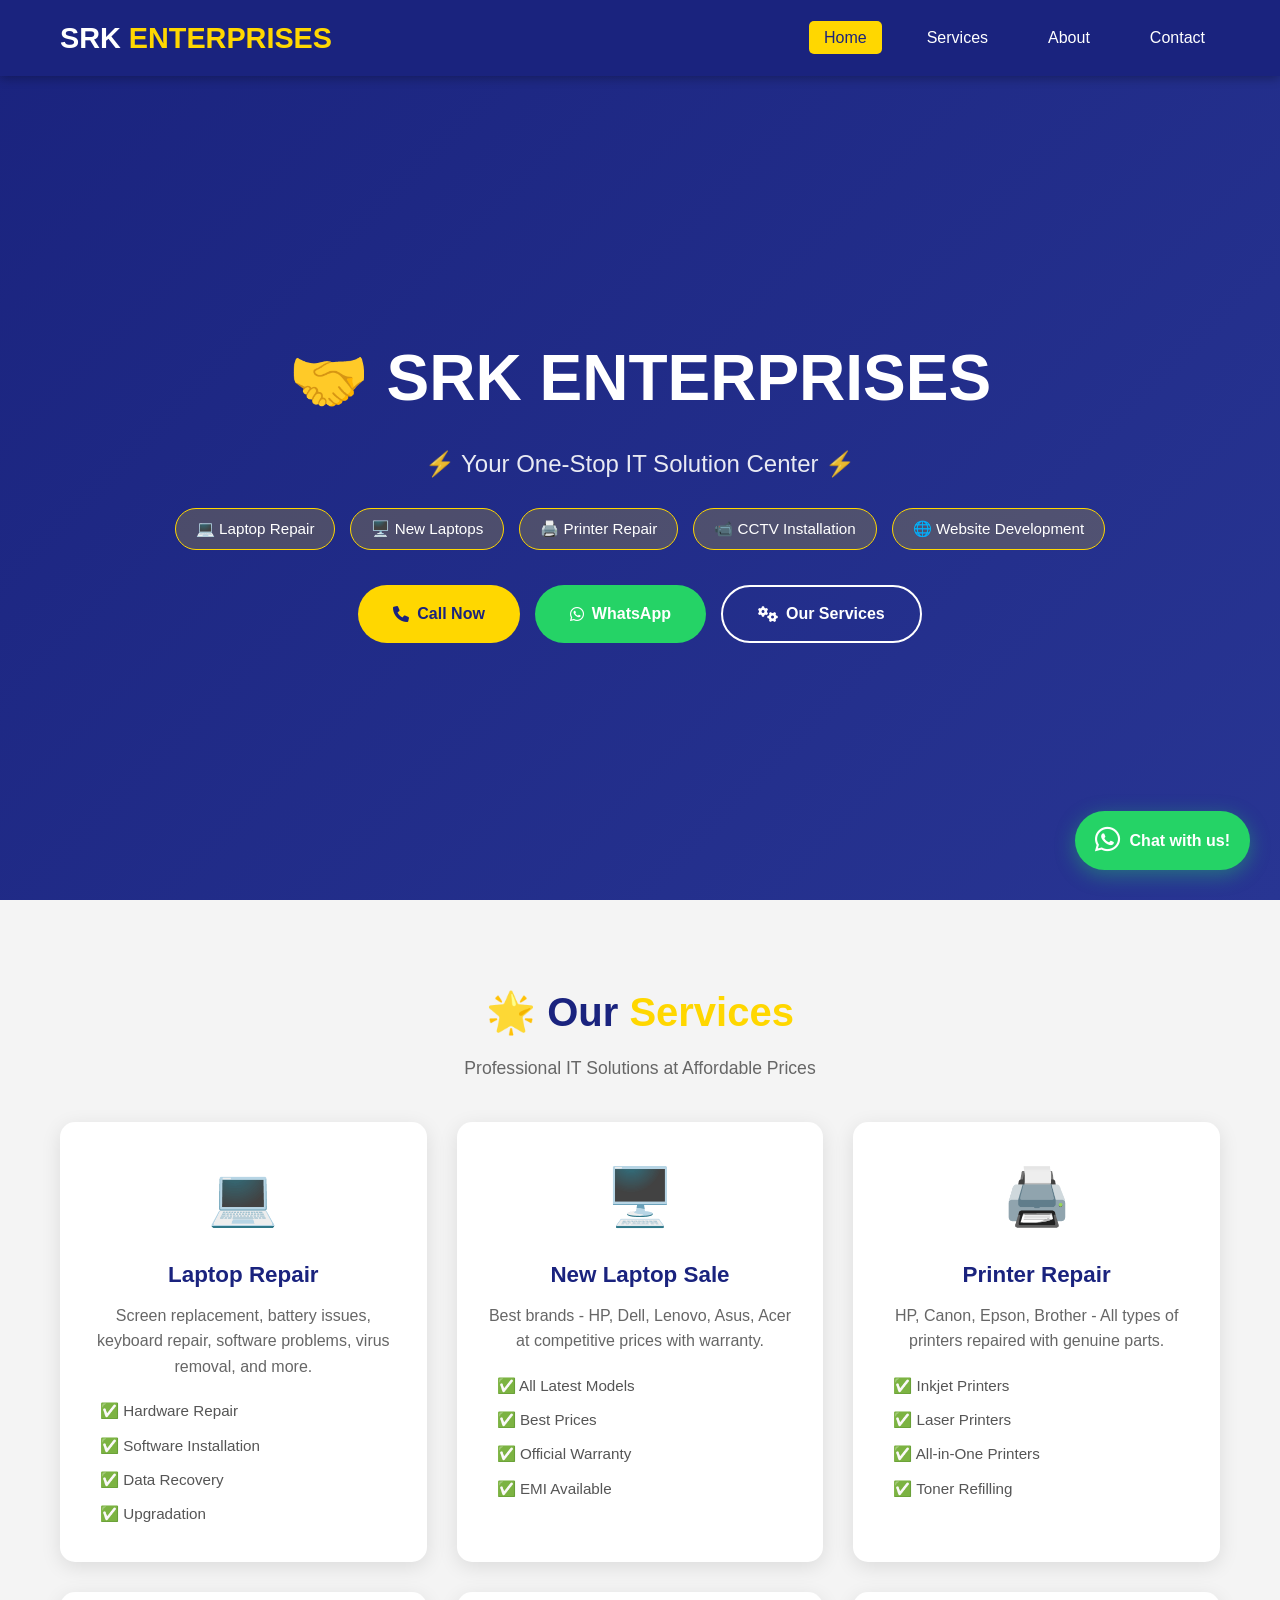
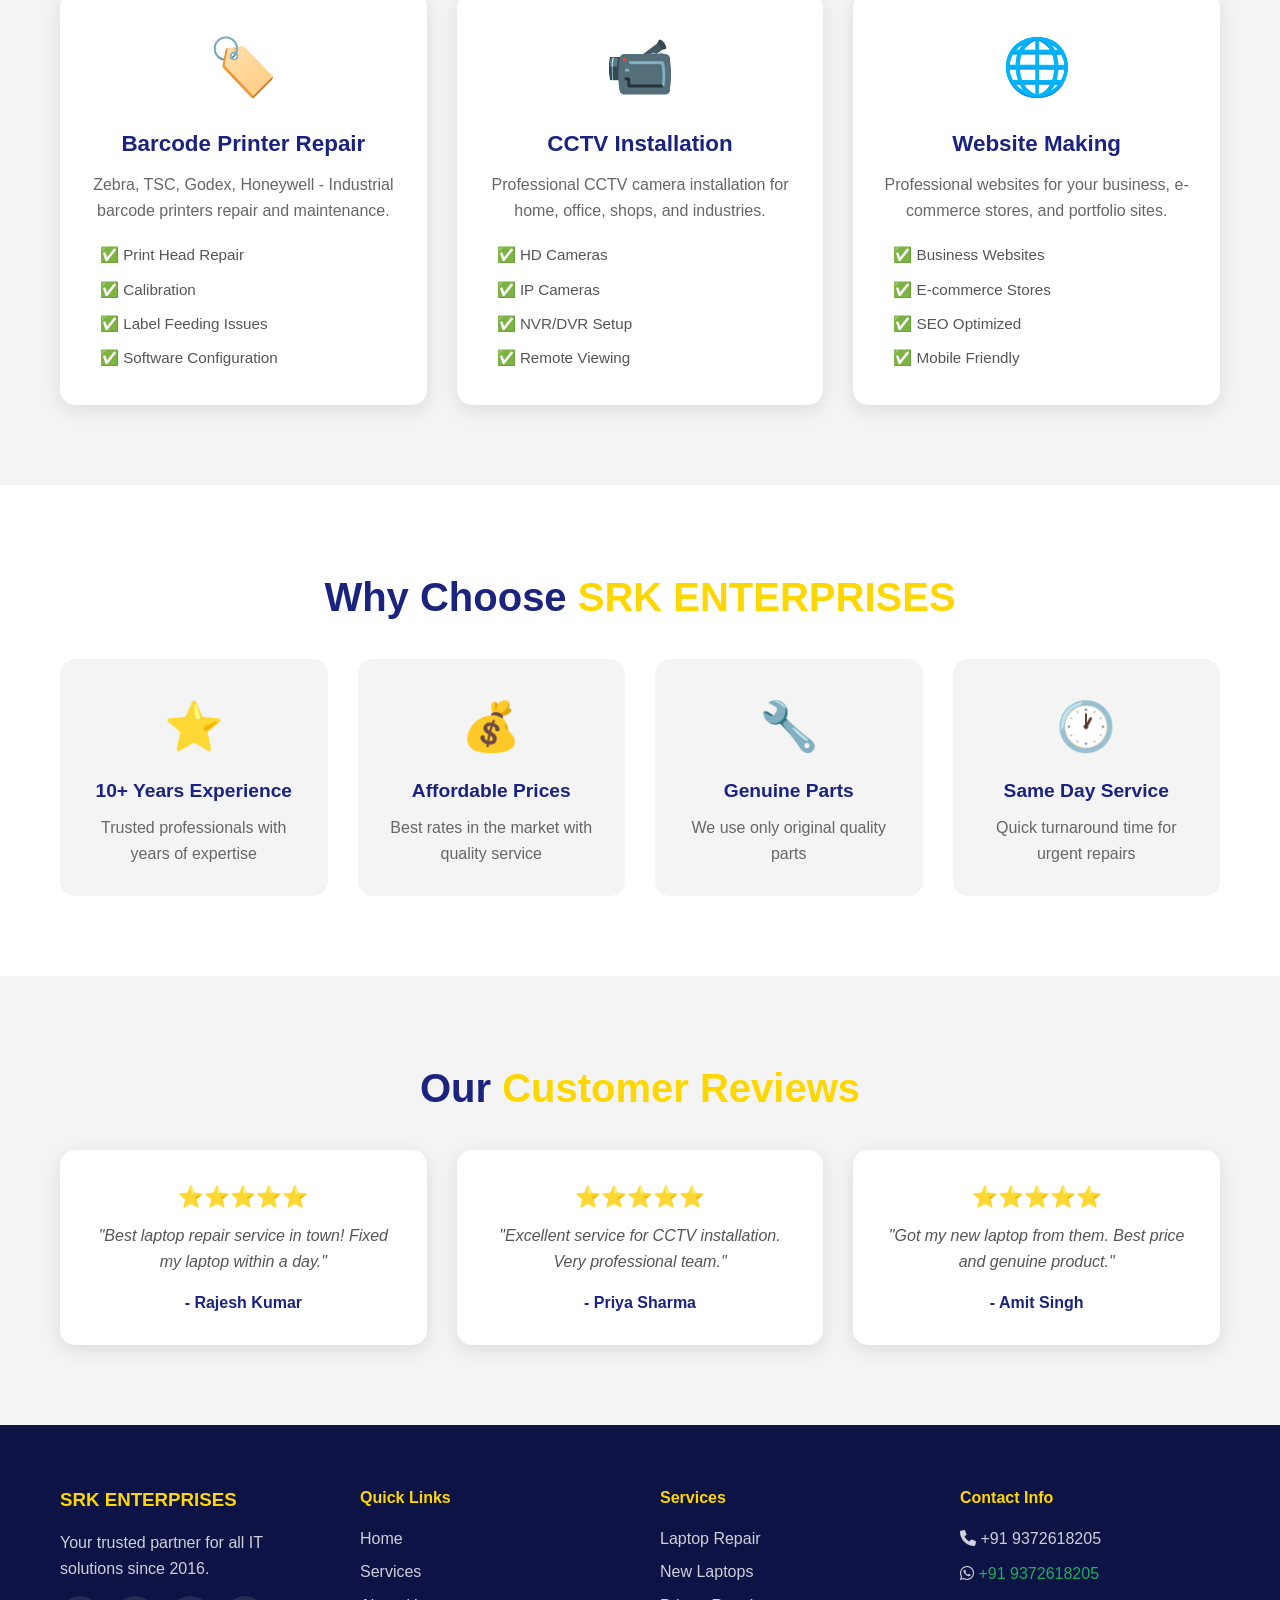
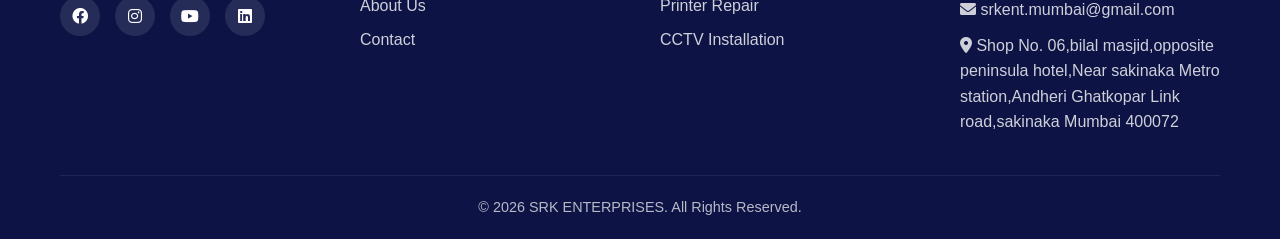
==== index.html @ c6336d5e "/doc" ====
<!DOCTYPE html>
<html lang="hi">
<head>
    <meta charset="UTF-8">
    <meta name="viewport" content="width=device-width, initial-scale=1.0">
    <title>SRK ENTERPRISES - Laptop Repair & IT Solutions</title>
    <link rel="stylesheet" href="css/style.css">
    <link rel="stylesheet" href="https://cdnjs.cloudflare.com/ajax/libs/font-awesome/6.0.0/css/all.min.css">
</head>
<body>
    <header>
        <nav class="navbar">
            <div class="container">
                <div class="nav-brand">
                    <h1>SRK <span>ENTERPRISES</span></h1>
                </div>
                <ul class="nav-menu">
                    <li><a href="index.html" class="active">Home</a></li>
                    <li><a href="services.html">Services</a></li>
                    <li><a href="about.html">About</a></li>
                    <li><a href="contact.html">Contact</a></li>
                </ul>
                <div class="hamburger">
                    <span></span>
                    <span></span>
                    <span></span>
                </div>
            </div>
        </nav>
    </header>

    <section class="hero">
        <div class="container">
            <div class="hero-content">
                <h1>🤝 SRK ENTERPRISES</h1>
                <p class="hero-subtitle">⚡ Your One-Stop IT Solution Center ⚡</p>
                <div class="hero-services">
                    <span>💻 Laptop Repair</span>
                    <span>🖥️ New Laptops</span>
                    <span>🖨️ Printer Repair</span>
                    <span>📹 CCTV Installation</span>
                    <span>🌐 Website Development</span>
                </div>
                <div class="hero-buttons">
                    <a href="tel:+919372618205" class="btn btn-primary">
                        <i class="fas fa-phone"></i> Call Now
                    </a>
                    <a href="https://wa.me/919372618205" class="btn btn-whatsapp" target="_blank">
                        <i class="fab fa-whatsapp"></i> WhatsApp
                    </a>
                    <a href="services.html" class="btn btn-secondary">
                        <i class="fas fa-cogs"></i> Our Services
                    </a>
                </div>
            </div>
        </div>
    </section>

    <section class="featured-services">
        <div class="container">
            <h2 class="section-title">🌟 Our <span>Services</span></h2>
            <p class="section-subtitle">Professional IT Solutions at Affordable Prices</p>
            
            <div class="services-grid">
                <div class="service-card">
                    <div class="service-icon">💻</div>
                    <h3>Laptop Repair</h3>
                    <p>Screen replacement, battery issues, keyboard repair, software problems, virus removal, and more.</p>
                    <ul class="service-list">
                        <li>✅ Hardware Repair</li>
                        <li>✅ Software Installation</li>
                        <li>✅ Data Recovery</li>
                        <li>✅ Upgradation</li>
                    </ul>
                </div>

                <div class="service-card">
                    <div class="service-icon">🖥️</div>
                    <h3>New Laptop Sale</h3>
                    <p>Best brands - HP, Dell, Lenovo, Asus, Acer at competitive prices with warranty.</p>
                    <ul class="service-list">
                        <li>✅ All Latest Models</li>
                        <li>✅ Best Prices</li>
                        <li>✅ Official Warranty</li>
                        <li>✅ EMI Available</li>
                    </ul>
                </div>

                <div class="service-card">
                    <div class="service-icon">🖨️</div>
                    <h3>Printer Repair</h3>
                    <p>HP, Canon, Epson, Brother - All types of printers repaired with genuine parts.</p>
                    <ul class="service-list">
                        <li>✅ Inkjet Printers</li>
                        <li>✅ Laser Printers</li>
                        <li>✅ All-in-One Printers</li>
                        <li>✅ Toner Refilling</li>
                    </ul>
                </div>

                <div class="service-card">
                    <div class="service-icon">🏷️</div>
                    <h3>Barcode Printer Repair</h3>
                    <p>Zebra, TSC, Godex, Honeywell - Industrial barcode printers repair and maintenance.</p>
                    <ul class="service-list">
                        <li>✅ Print Head Repair</li>
                        <li>✅ Calibration</li>
                        <li>✅ Label Feeding Issues</li>
                        <li>✅ Software Configuration</li>
                    </ul>
                </div>

                <div class="service-card">
                    <div class="service-icon">📹</div>
                    <h3>CCTV Installation</h3>
                    <p>Professional CCTV camera installation for home, office, shops, and industries.</p>
                    <ul class="service-list">
                        <li>✅ HD Cameras</li>
                        <li>✅ IP Cameras</li>
                        <li>✅ NVR/DVR Setup</li>
                        <li>✅ Remote Viewing</li>
                    </ul>
                </div>

                <div class="service-card">
                    <div class="service-icon">🌐</div>
                    <h3>Website Making</h3>
                    <p>Professional websites for your business, e-commerce stores, and portfolio sites.</p>
                    <ul class="service-list">
                        <li>✅ Business Websites</li>
                        <li>✅ E-commerce Stores</li>
                        <li>✅ SEO Optimized</li>
                        <li>✅ Mobile Friendly</li>
                    </ul>
                </div>
            </div>
        </div>
    </section>

    <section class="why-choose">
        <div class="container">
            <h2 class="section-title">Why Choose <span>SRK ENTERPRISES</span></h2>
            <div class="features-grid">
                <div class="feature">
                    <div class="feature-icon">⭐</div>
                    <h4>10+ Years Experience</h4>
                    <p>Trusted professionals with years of expertise</p>
                </div>
                <div class="feature">
                    <div class="feature-icon">💰</div>
                    <h4>Affordable Prices</h4>
                    <p>Best rates in the market with quality service</p>
                </div>
                <div class="feature">
                    <div class="feature-icon">🔧</div>
                    <h4>Genuine Parts</h4>
                    <p>We use only original quality parts</p>
                </div>
                <div class="feature">
                    <div class="feature-icon">🕐</div>
                    <h4>Same Day Service</h4>
                    <p>Quick turnaround time for urgent repairs</p>
                </div>
            </div>
        </div>
    </section>

    <section class="testimonials">
        <div class="container">
            <h2 class="section-title">Our <span>Customer Reviews</span></h2>
            <div class="testimonial-grid">
                <div class="testimonial-card">
                    <div class="stars">⭐⭐⭐⭐⭐</div>
                    <p>"Best laptop repair service in town! Fixed my laptop within a day."</p>
                    <h4>- Rajesh Kumar</h4>
                </div>
                <div class="testimonial-card">
                    <div class="stars">⭐⭐⭐⭐⭐</div>
                    <p>"Excellent service for CCTV installation. Very professional team."</p>
                    <h4>- Priya Sharma</h4>
                </div>
                <div class="testimonial-card">
                    <div class="stars">⭐⭐⭐⭐⭐</div>
                    <p>"Got my new laptop from them. Best price and genuine product."</p>
                    <h4>- Amit Singh</h4>
                </div>
            </div>
        </div>
    </section>

    <footer>
        <div class="container">
            <div class="footer-grid">
                <div class="footer-col">
                    <h3>SRK ENTERPRISES</h3>
                    <p>Your trusted partner for all IT solutions since 2016.</p>
                    <div class="social-links">
                        <a href="#"><i class="fab fa-facebook"></i></a>
                        <a href="#"><i class="fab fa-instagram"></i></a>
                        <a href="#"><i class="fab fa-youtube"></i></a>
                        <a href="#"><i class="fab fa-linkedin"></i></a>
                    </div>
                </div>
                <div class="footer-col">
                    <h4>Quick Links</h4>
                    <ul>
                        <li><a href="index.html">Home</a></li>
                        <li><a href="services.html">Services</a></li>
                        <li><a href="about.html">About Us</a></li>
                        <li><a href="contact.html">Contact</a></li>
                    </ul>
                </div>
                <div class="footer-col">
                    <h4>Services</h4>
                    <ul>
                        <li><a href="services.html">Laptop Repair</a></li>
                        <li><a href="services.html">New Laptops</a></li>
                        <li><a href="services.html">Printer Repair</a></li>
                        <li><a href="services.html">CCTV Installation</a></li>
                    </ul>
                </div>
                <div class="footer-col">
                    <h4>Contact Info</h4>
                    <p><i class="fas fa-phone"></i> <a href="tel:+919372618205" style="color: white; text-decoration: none;">+91 9372618205</a></p>
                    <p><i class="fab fa-whatsapp"></i> <a href="https://wa.me/919372618205" style="color: #25d366; text-decoration: none;">+91 9372618205</a></p>
                    <p><i class="fas fa-envelope"></i> srkent.mumbai@gmail.com</p>
                    <p><i class="fas fa-map-marker-alt"></i> Shop No. 06,bilal masjid,opposite peninsula hotel,Near sakinaka Metro station,Andheri Ghatkopar Link road,sakinaka Mumbai 400072</p>
                </div>
            </div>
            <div class="footer-bottom">
                <p>&copy; 2026 SRK ENTERPRISES. All Rights Reserved.</p>
            </div>
        </div>
    </footer>

    <a href="https://wa.me/919372618205" class="whatsapp-float" target="_blank">
        <i class="fab fa-whatsapp"></i>
        <span>Chat with us!</span>
    </a>

    <script src="js/script.js"></script>
</body>
</html>
---- css/style.css ----
* {
    margin: 0;
    padding: 0;
    box-sizing: border-box;
}

:root {
    --primary: #1a237e;
    --primary-light: #283593;
    --secondary: #ffd700;
    --secondary-light: #ffed4a;
    --dark: #0d1445;
    --text: #333;
    --light: #f4f4f4;
    --white: #ffffff;
    --whatsapp: #25d366;
    --shadow: 0 5px 20px rgba(0,0,0,0.1);
    --transition: all 0.3s ease;
}

html {
    scroll-behavior: smooth;
}

body {
    font-family: 'Segoe UI', Tahoma, Geneva, Verdana, sans-serif;
    line-height: 1.6;
    color: var(--text);
    background: var(--white);
}

.container {
    max-width: 1200px;
    margin: 0 auto;
    padding: 0 20px;
}

.section-title {
    text-align: center;
    font-size: 2.5rem;
    margin-bottom: 10px;
    color: var(--primary);
}

.section-title span {
    color: var(--secondary);
}

.section-subtitle {
    text-align: center;
    font-size: 1.1rem;
    color: #666;
    margin-bottom: 40px;
}

header {
    background: var(--primary);
    position: fixed;
    width: 100%;
    top: 0;
    z-index: 1000;
    box-shadow: 0 2px 10px rgba(0,0,0,0.3);
}

.navbar {
    padding: 15px 0;
}

.navbar .container {
    display: flex;
    justify-content: space-between;
    align-items: center;
}

.nav-brand h1 {
    color: var(--white);
    font-size: 1.8rem;
}

.nav-brand h1 span {
    color: var(--secondary);
}

.nav-menu {
    display: flex;
    list-style: none;
    gap: 30px;
}

.nav-menu li a {
    color: var(--white);
    text-decoration: none;
    font-size: 1rem;
    font-weight: 500;
    padding: 8px 15px;
    border-radius: 5px;
    transition: var(--transition);
}

.nav-menu li a:hover,
.nav-menu li a.active {
    background: var(--secondary);
    color: var(--primary);
}

.hamburger {
    display: none;
    flex-direction: column;
    cursor: pointer;
}

.hamburger span {
    width: 25px;
    height: 3px;
    background: var(--white);
    margin: 3px 0;
    transition: var(--transition);
}

.hero {
    background: linear-gradient(135deg, var(--primary), var(--primary-light));
    color: var(--white);
    padding: 150px 0 80px;
    text-align: center;
    min-height: 100vh;
    display: flex;
    align-items: center;
}

.hero-content h1 {
    font-size: 4rem;
    margin-bottom: 15px;
    animation: fadeInUp 1s ease;
}

.hero-subtitle {
    font-size: 1.5rem;
    margin-bottom: 25px;
    opacity: 0.9;
}

.hero-services {
    display: flex;
    justify-content: center;
    flex-wrap: wrap;
    gap: 15px;
    margin-bottom: 35px;
}

.hero-services span {
    background: rgba(255, 215, 0, 0.2);
    padding: 8px 20px;
    border-radius: 25px;
    border: 1px solid var(--secondary);
    font-size: 0.95rem;
}

.hero-buttons {
    display: flex;
    justify-content: center;
    flex-wrap: wrap;
    gap: 15px;
}

.btn {
    display: inline-flex;
    align-items: center;
    gap: 8px;
    padding: 14px 35px;
    border-radius: 30px;
    text-decoration: none;
    font-weight: 600;
    transition: var(--transition);
    border: none;
    cursor: pointer;
    font-size: 1rem;
}

.btn-primary {
    background: var(--secondary);
    color: var(--primary);
}

.btn-primary:hover {
    background: var(--secondary-light);
    transform: translateY(-3px);
    box-shadow: 0 5px 20px rgba(255, 215, 0, 0.4);
}

.btn-whatsapp {
    background: var(--whatsapp);
    color: var(--white);
}

.btn-whatsapp:hover {
    background: #1da851;
    transform: translateY(-3px);
    box-shadow: 0 5px 20px rgba(37, 211, 102, 0.4);
}

.btn-secondary {
    background: transparent;
    color: var(--white);
    border: 2px solid var(--white);
}

.btn-secondary:hover {
    background: var(--white);
    color: var(--primary);
    transform: translateY(-3px);
}

.featured-services {
    padding: 80px 0;
    background: var(--light);
}

.services-grid {
    display: grid;
    grid-template-columns: repeat(auto-fit, minmax(300px, 1fr));
    gap: 30px;
    margin-top: 30px;
}

.service-card {
    background: var(--white);
    padding: 30px;
    border-radius: 15px;
    box-shadow: var(--shadow);
    transition: var(--transition);
    text-align: center;
}

.service-card:hover {
    transform: translateY(-10px);
    box-shadow: 0 10px 30px rgba(0,0,0,0.15);
}

.service-icon {
    font-size: 3.5rem;
    margin-bottom: 15px;
}

.service-card h3 {
    color: var(--primary);
    font-size: 1.4rem;
    margin-bottom: 10px;
}

.service-card p {
    color: #666;
    margin-bottom: 15px;
}

.service-list {
    list-style: none;
    text-align: left;
    padding-left: 10px;
}

.service-list li {
    padding: 5px 0;
    color: #555;
    font-size: 0.95rem;
}

.why-choose {
    padding: 80px 0;
    background: var(--white);
}

.features-grid {
    display: grid;
    grid-template-columns: repeat(auto-fit, minmax(200px, 1fr));
    gap: 30px;
    margin-top: 30px;
}

.feature {
    text-align: center;
    padding: 30px 20px;
    background: var(--light);
    border-radius: 15px;
    transition: var(--transition);
}

.feature:hover {
    transform: translateY(-5px);
    box-shadow: var(--shadow);
}

.feature-icon {
    font-size: 3rem;
    margin-bottom: 10px;
}

.feature h4 {
    color: var(--primary);
    font-size: 1.2rem;
    margin-bottom: 8px;
}

.feature p {
    color: #666;
}

.testimonials {
    padding: 80px 0;
    background: var(--light);
}

.testimonial-grid {
    display: grid;
    grid-template-columns: repeat(auto-fit, minmax(280px, 1fr));
    gap: 30px;
    margin-top: 30px;
}

.testimonial-card {
    background: var(--white);
    padding: 30px;
    border-radius: 15px;
    box-shadow: var(--shadow);
    text-align: center;
}

.testimonial-card .stars {
    color: var(--secondary);
    font-size: 1.3rem;
    margin-bottom: 10px;
}

.testimonial-card p {
    font-style: italic;
    margin-bottom: 15px;
    color: #555;
}

.testimonial-card h4 {
    color: var(--primary);
}

footer {
    background: var(--dark);
    color: var(--white);
    padding: 60px 0 20px;
}

.footer-grid {
    display: grid;
    grid-template-columns: repeat(auto-fit, minmax(200px, 1fr));
    gap: 40px;
    margin-bottom: 30px;
}

.footer-col h3,
.footer-col h4 {
    margin-bottom: 15px;
    color: var(--secondary);
}

.footer-col p {
    margin-bottom: 10px;
    opacity: 0.8;
}

.footer-col ul {
    list-style: none;
}

.footer-col ul li {
    margin-bottom: 8px;
}

.footer-col ul li a {
    color: var(--white);
    text-decoration: none;
    opacity: 0.8;
    transition: var(--transition);
}

.footer-col ul li a:hover {
    opacity: 1;
    color: var(--secondary);
}

.social-links {
    display: flex;
    gap: 15px;
    margin-top: 15px;
}

.social-links a {
    display: inline-flex;
    align-items: center;
    justify-content: center;
    width: 40px;
    height: 40px;
    background: rgba(255,255,255,0.1);
    border-radius: 50%;
    color: var(--white);
    text-decoration: none;
    transition: var(--transition);
}

.social-links a:hover {
    background: var(--secondary);
    color: var(--dark);
    transform: translateY(-3px);
}

.footer-bottom {
    text-align: center;
    padding-top: 20px;
    border-top: 1px solid rgba(255,255,255,0.1);
    opacity: 0.7;
    font-size: 0.9rem;
}

.whatsapp-float {
    position: fixed;
    bottom: 30px;
    right: 30px;
    background: var(--whatsapp);
    color: var(--white);
    padding: 15px 20px;
    border-radius: 50px;
    text-decoration: none;
    display: flex;
    align-items: center;
    gap: 10px;
    font-weight: 600;
    box-shadow: 0 5px 20px rgba(37, 211, 102, 0.4);
    transition: var(--transition);
    z-index: 999;
}

.whatsapp-float:hover {
    transform: scale(1.05);
    box-shadow: 0 5px 30px rgba(37, 211, 102, 0.6);
}

.whatsapp-float i {
    font-size: 1.8rem;
}

@keyframes fadeInUp {
    from {
        opacity: 0;
        transform: translateY(30px);
    }
    to {
        opacity: 1;
        transform: translateY(0);
    }
}

@media (max-width: 768px) {
    .hamburger {
        display: flex;
    }

    .nav-menu {
        position: fixed;
        left: -100%;
        top: 70px;
        flex-direction: column;
        background: var(--primary);
        width: 100%;
        text-align: center;
        transition: 0.3s;
        padding: 20px 0;
        gap: 15px;
    }

    .nav-menu.active {
        left: 0;
    }

    .hero {
        padding: 120px 0 60px;
        min-height: auto;
    }

    .hero-content h1 {
        font-size: 2.5rem;
    }

    .hero-subtitle {
        font-size: 1.2rem;
    }

    .hero-services span {
        font-size: 0.8rem;
        padding: 5px 15px;
    }

    .btn {
        padding: 10px 25px;
        font-size: 0.9rem;
    }

    .section-title {
        font-size: 2rem;
    }

    .services-grid {
        grid-template-columns: 1fr;
    }

    .footer-grid {
        grid-template-columns: 1fr;
        text-align: center;
    }

    .social-links {
        justify-content: center;
    }

    .whatsapp-float {
        padding: 12px 15px;
        bottom: 15px;
        right: 15px;
    }

    .whatsapp-float span {
        display: none;
    }
}
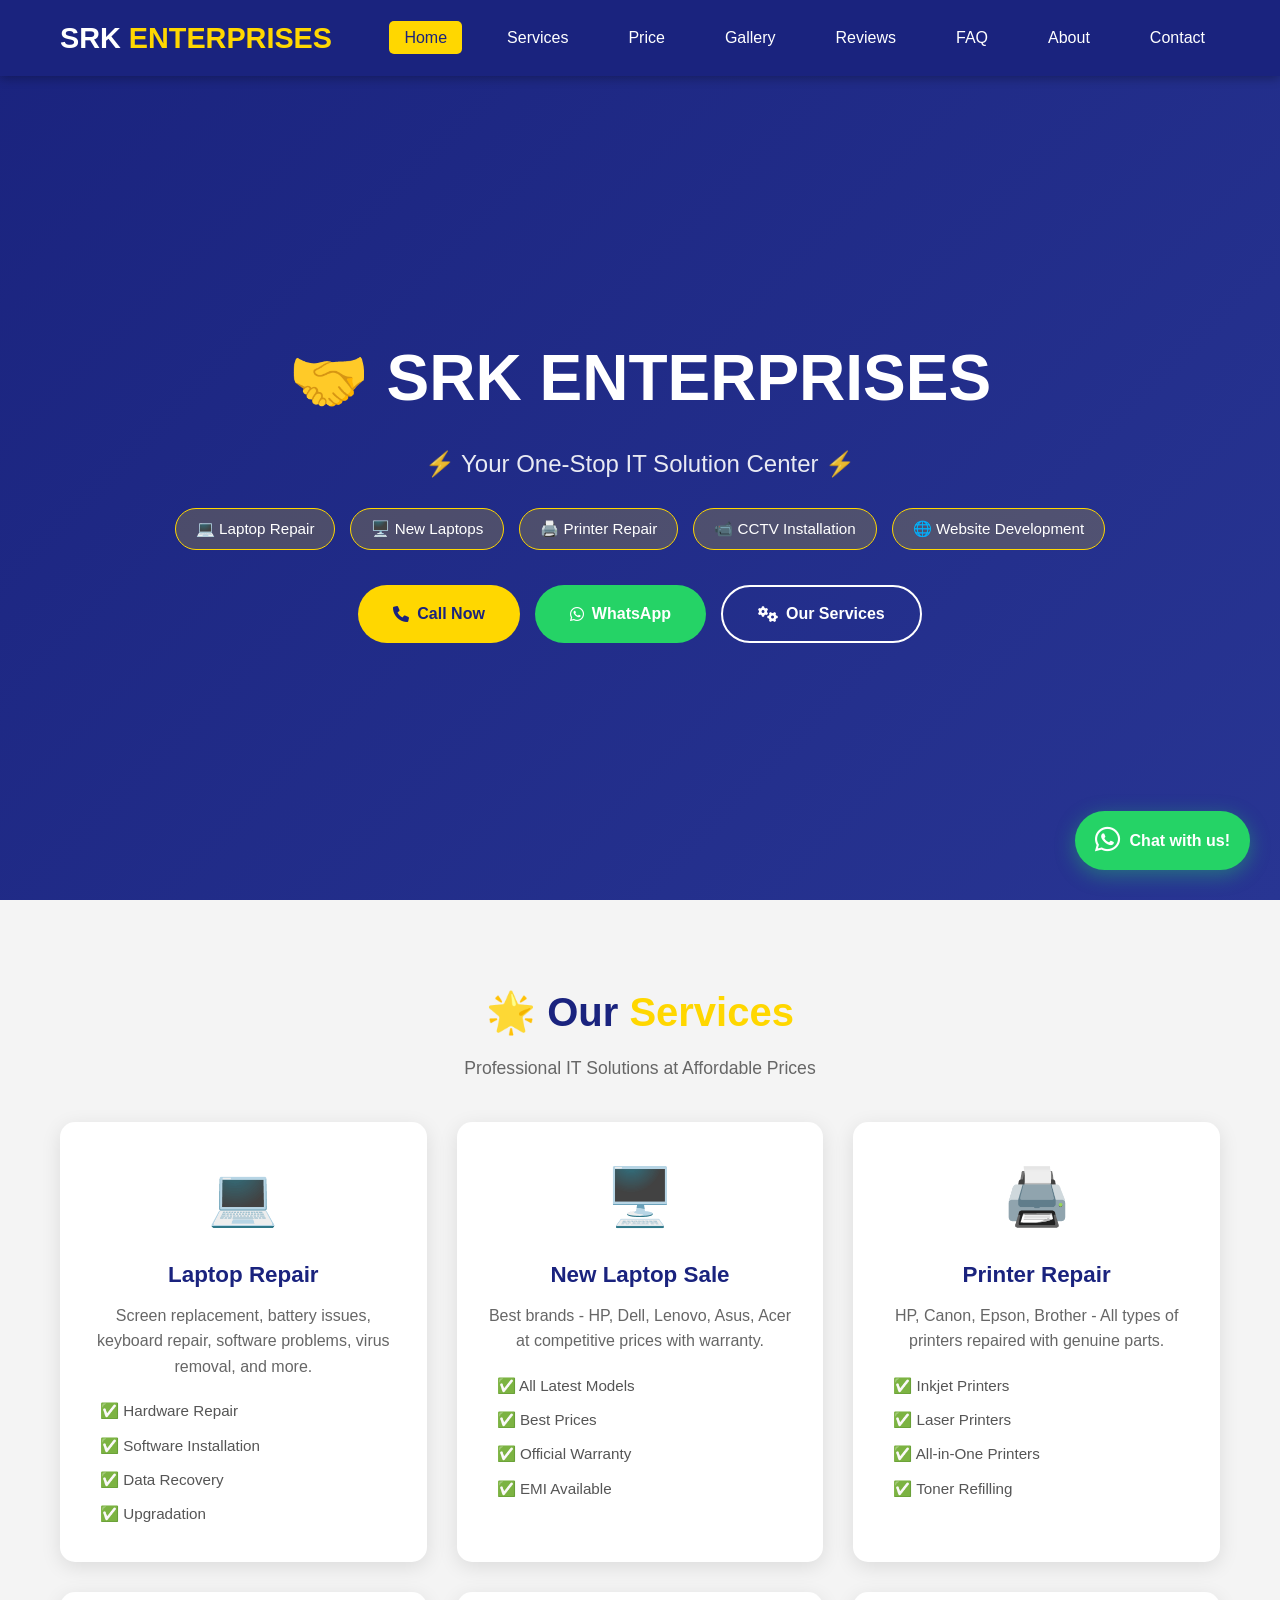
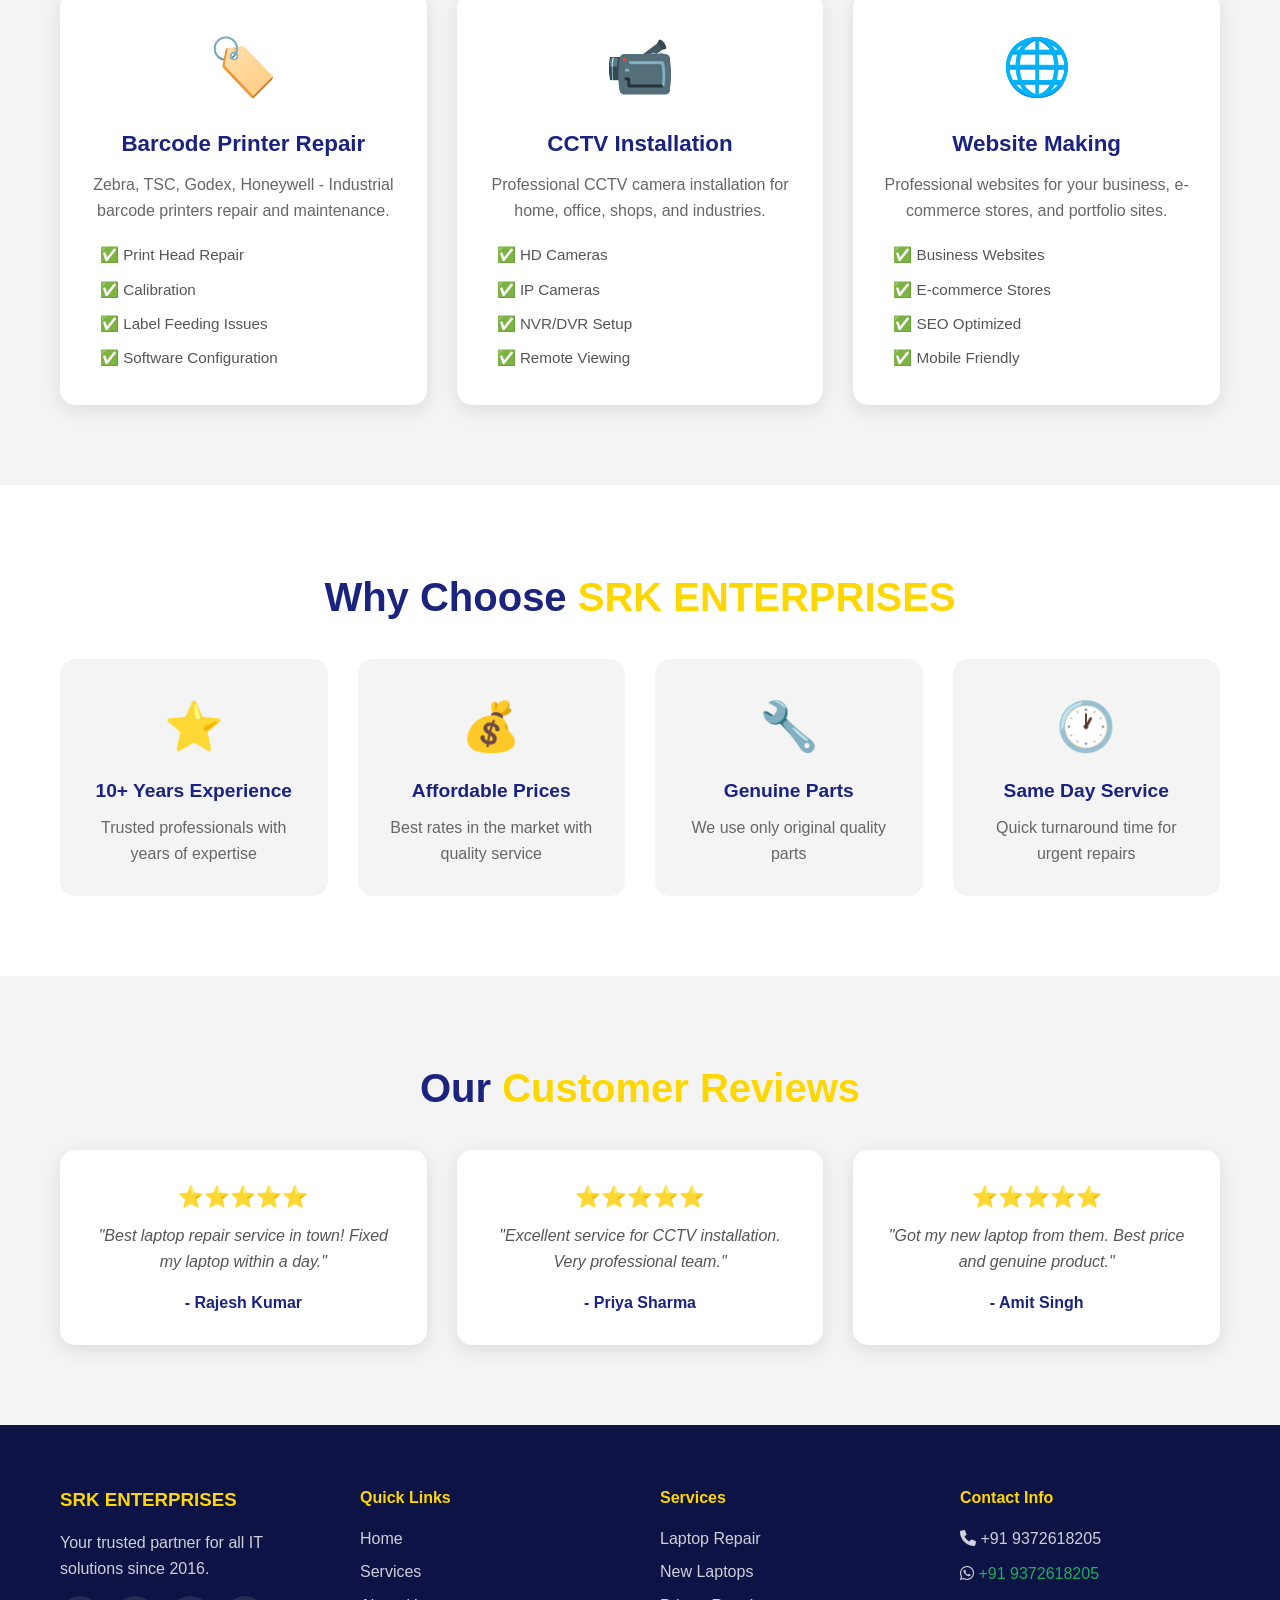
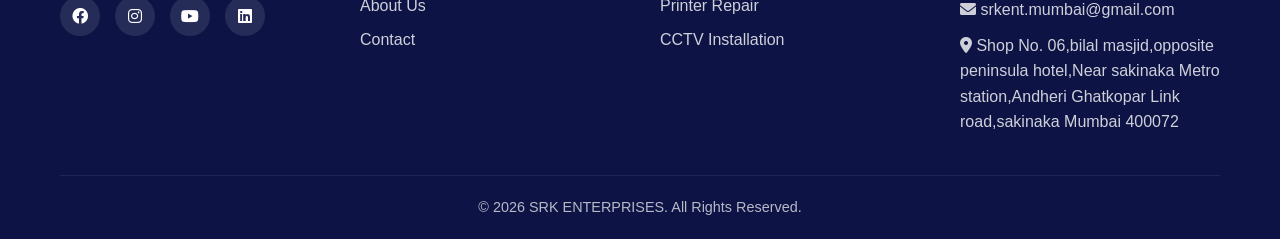
==== commit f11aeed6: "Add files via upload" ====
--- a/index.html
+++ b/index.html
@@ -15,11 +15,16 @@
                     <h1>SRK <span>ENTERPRISES</span></h1>
                 </div>
                 <ul class="nav-menu">
-                    <li><a href="index.html" class="active">Home</a></li>
-                    <li><a href="services.html">Services</a></li>
-                    <li><a href="about.html">About</a></li>
-                    <li><a href="contact.html">Contact</a></li>
-                </ul>
+                    <ul class="nav-menu">
+    <li><a href="index.html" class="active">Home</a></li>
+    <li><a href="services.html">Services</a></li>
+    <li><a href="price.html">Price</a></li>
+    <li><a href="gallery.html">Gallery</a></li>
+    <li><a href="reviews.html">Reviews</a></li>
+    <li><a href="faq.html">FAQ</a></li>
+    <li><a href="about.html">About</a></li>
+    <li><a href="contact.html">Contact</a></li>
+</ul>
                 <div class="hamburger">
                     <span></span>
                     <span></span>
